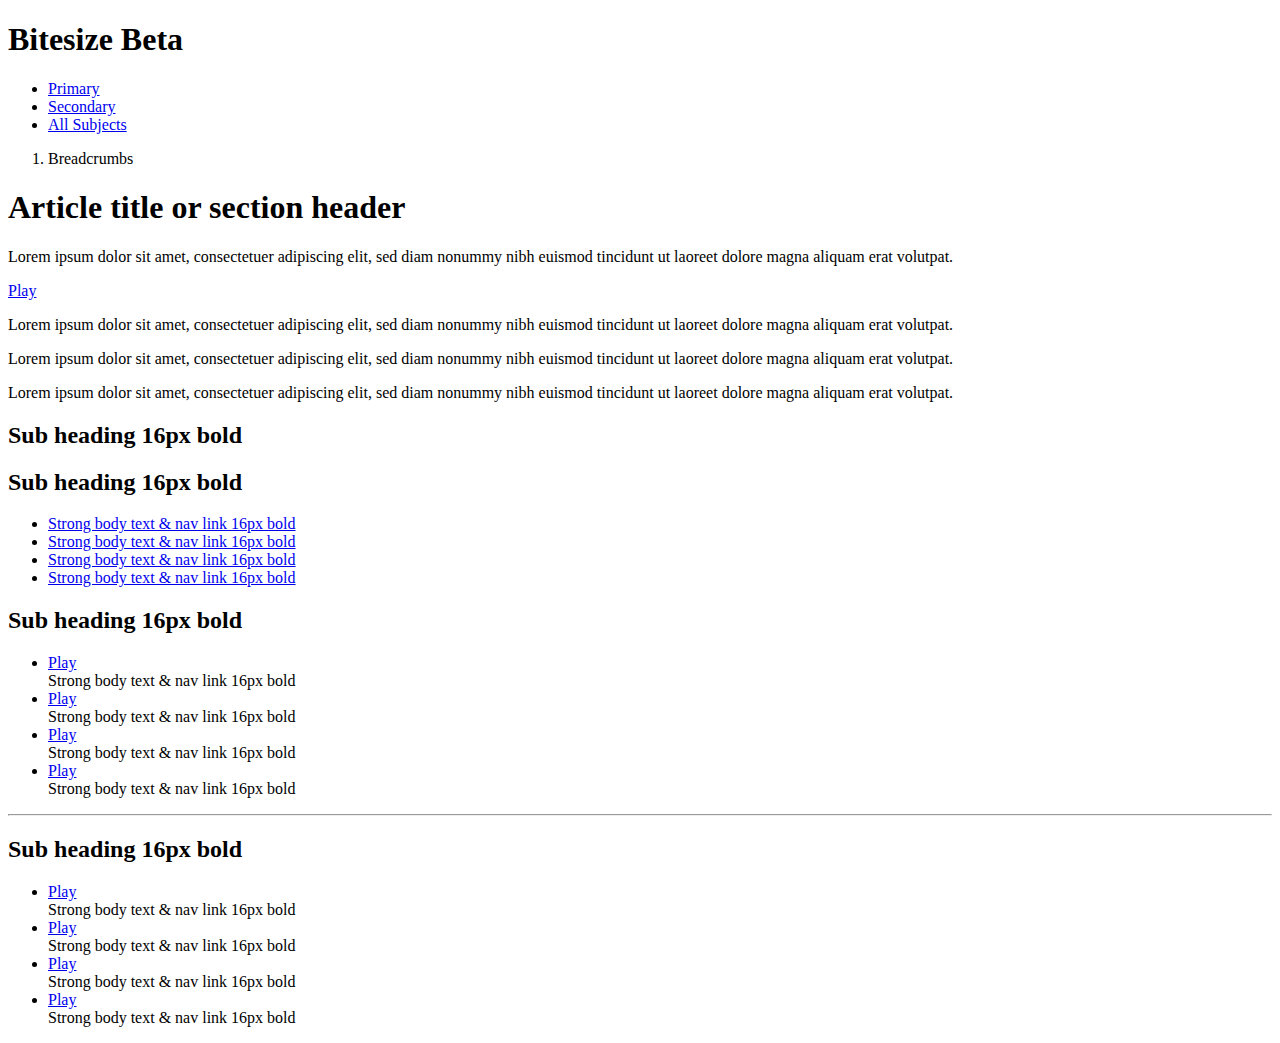
==== index.html @ bfee5d0d "My index page" ====
<!doctype html>
<html>
    <head>
        <meta charset="utf-8">
        <title>K&L responsive POC</title>
        <meta name="description" content="">
        <meta name="author" content="">
        <meta name="viewport" content="width=device-width, initial-scale=1, maximum-scale=1">
        <link rel="stylesheet" type="text/css" href="/stylesheets/reset.css">
        <link rel="stylesheet" type="text/css" href="/stylesheets/main.css">        
    </head>
    <body id="klresponsivepoc">
        <h1 id="banner"><span class="label hidden">Bitesize Beta</span></h1>
        <div id="primary-nav">
            <nav>
                <ul>
                    <li><a href="#"><span class="label">Primary</span></a></li>
                    <li class="selected"><a href="#"><span class="label">Secondary</span></a></li>
                    <li><a href="#"><span class="label">All Subjects</span></a></li>
                </ul>
            </nav>
        </div>
        <div class="main">
            <div id="breadcrumb-nav">
                <nav>
                    <ol>
                        <li>Breadcrumbs</li>
                    </ol>
                </nav>
            </div>
            <div>
                <h1>Article title or section header</h1>
                <p>Lorem ipsum dolor sit amet, consectetuer adipiscing elit, sed diam nonummy nibh euismod tincidunt ut laoreet dolore magna aliquam erat volutpat.</p>
                <!-- EMP element -->
                <div class="asset emp"><a class="play" href="#"><span class="hidden">Play</span></a></div>
                <p>Lorem ipsum dolor sit amet, consectetuer adipiscing elit, sed diam nonummy nibh euismod tincidunt ut laoreet dolore magna aliquam erat volutpat.</p>
                <p>Lorem ipsum dolor sit amet, consectetuer adipiscing elit, sed diam nonummy nibh euismod tincidunt ut laoreet dolore magna aliquam erat volutpat.</p>
                <div class="asset infographic"></div>
                <p>Lorem ipsum dolor sit amet, consectetuer adipiscing elit, sed diam nonummy nibh euismod tincidunt ut laoreet dolore magna aliquam erat volutpat.</p>
                <h2>Sub heading 16px bold</h2>
                <h2 class="grey">Sub heading 16px bold</h2>
                <div id="secondary-nav">
                    <nav>
                        <ul>
                            <li><a href="#">Strong body text & nav link 16px bold</a></li>
                            <li><a href="#">Strong body text & nav link 16px bold</a></li>
                            <li><a href="#">Strong body text & nav link 16px bold</a></li>
                            <li><a href="#">Strong body text & nav link 16px bold</a></li>
                        </ul>
                    </nav>                
                </div>
                <h2>Sub heading 16px bold</h2>
                <ul class="collection">
                    <li>
                        <div class="asset emp"><a class="play" href="#"><span class="hidden">Play</span></a></div>
                        Strong body text & nav link 16px bold
                    </li>
                    <li>
                        <div class="asset emp"><a class="play" href="#"><span class="hidden">Play</span></a></div>
                        Strong body text & nav link 16px bold
                    </li>
                    <li>
                        <div class="asset emp"><a class="play" href="#"><span class="hidden">Play</span></a></div>
                        Strong body text & nav link 16px bold
                    </li>
                    <li>
                        <div class="asset emp"><a class="play" href="#"><span class="hidden">Play</span></a></div>
                        Strong body text & nav link 16px bold
                    </li>
                </ul>
                
                <hr />
                
                <h2>Sub heading 16px bold</h2>
                <ul class="collection inline">
                 <li>
                    <div class="asset emp"><a class="play" href="#"><span class="hidden">Play</span></a></div>
                        Strong body text & nav link 16px bold
                    </li>
                    <li>
                        <div class="asset emp"><a class="play" href="#"><span class="hidden">Play</span></a></div>
                        Strong body text & nav link 16px bold
                    </li>
                    <li>
                        <div class="asset emp"><a class="play" href="#"><span class="hidden">Play</span></a></div>
                        Strong body text & nav link 16px bold
                    </li>
                    <li>
                        <div class="asset emp"><a class="play" href="#"><span class="hidden">Play</span></a></div>
                        Strong body text & nav link 16px bold
                    </li>
                </ul>
            </div>
        </div>        
    </body>
</html>
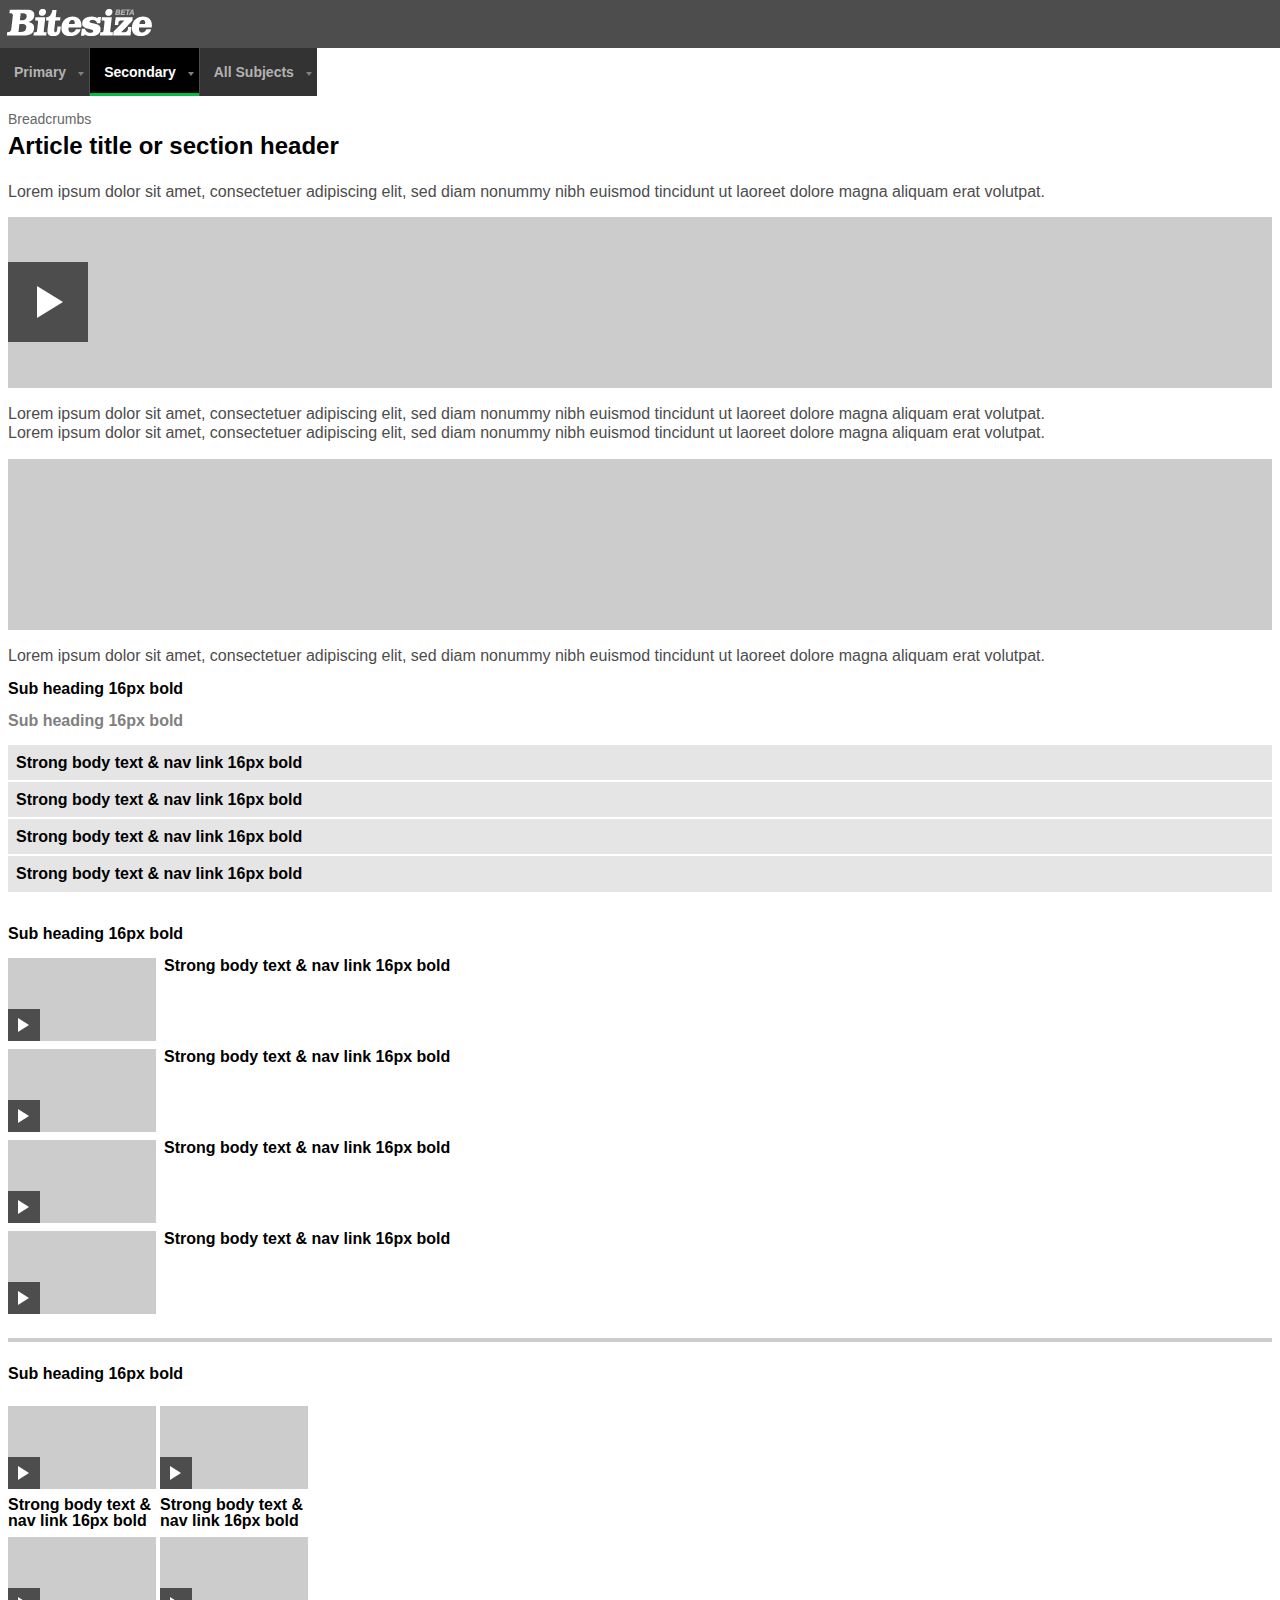
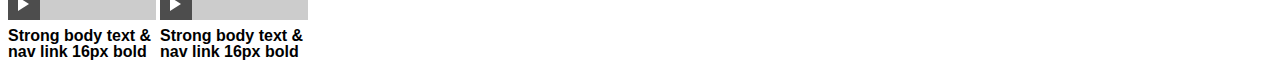
==== commit ef06a206: "Changed static files reference" ====
--- a/index.html
+++ b/index.html
@@ -6,8 +6,8 @@
         <meta name="description" content="">
         <meta name="author" content="">
         <meta name="viewport" content="width=device-width, initial-scale=1, maximum-scale=1">
-        <link rel="stylesheet" type="text/css" href="/stylesheets/reset.css">
-        <link rel="stylesheet" type="text/css" href="/stylesheets/main.css">        
+        <link rel="stylesheet" type="text/css" href="style/reset.css">
+        <link rel="stylesheet" type="text/css" href="style/main.css">        
     </head>
     <body id="klresponsivepoc">
         <h1 id="banner"><span class="label hidden">Bitesize Beta</span></h1>
--- a/style/main.css
+++ b/style/main.css
@@ -0,0 +1,199 @@
+body {
+	font-family: arial,verdana,helvetica,sans-serif;
+	line-height: 1;
+	background-color: #ffffff;
+}
+.hidden {
+	display: block;
+	position: absolute;
+	left: -1000px;
+}
+hr {
+	clear: left;
+	height: 4px;
+	margin: 24px 0;
+	background-color: #CCCCCC;
+	border-width: 0;
+}
+#klresponsivepoc h1#banner {
+	height: 48px;
+	background: #4D4D4D url('../images/banner.gif') no-repeat left top;
+}
+#klresponsivepoc div#primary-nav{
+	font-size: 0.875em;
+}
+#klresponsivepoc div#primary-nav li{
+	display: inline;
+}
+#klresponsivepoc div#primary-nav li a{
+	position: relative;
+	display: block;
+	float: left;
+	font-weight: bold;
+	color: #B2B2B2;
+	padding: 17px 23px 17px 14px;
+	background-color: #333333;
+	border-right: 1px solid #4D4D4D;	
+}
+#klresponsivepoc div#primary-nav li a span:after {
+   display: block;
+   position: absolute;
+   top: 24px;
+   right: 5px;
+   font-weight: normal;
+   content: ' ';
+   width: 0;
+   height: 0;
+   /* arrow dimensions: height=margin-right + margin-left, width=margin-top */		
+   border-width: 4px 3px 0 3px; 
+   border-style: solid;
+   border-color: transparent;
+   border-top-color: #808080;	
+}
+#klresponsivepoc div#primary-nav li:last-child a{
+	border-right: 0;
+}
+#klresponsivepoc div#primary-nav li a:hover{
+	color: #ffffff;
+}
+#klresponsivepoc div#primary-nav li a:hover:after{
+	position: absolute;
+	bottom: 0;
+	left: 0;
+	height: 3px;
+	width: 100%;
+	background-color: #00BD46;
+	content: '';	
+}
+#klresponsivepoc div#primary-nav li.selected a{
+	color: #ffffff;
+	background-color: #000000;
+}
+#klresponsivepoc div#primary-nav li.selected a:after {
+	position: absolute;
+	bottom: 0;
+	left: 0;
+	height: 3px;
+	width: 100%;
+	background-color: #00BD46;
+	content: '';
+}
+#klresponsivepoc div.main {
+	clear: left;
+	padding-top: 16px;
+	padding: 16px 8px 0 8px;
+}
+#klresponsivepoc div.main #breadcrumb-nav{
+	font-size: 0.875em;
+	color: #676767;
+	margin-bottom: 8px;
+}
+#klresponsivepoc div.main h1 {
+	font-size: 1.5em;	
+	margin-bottom: 24px;
+}
+#klresponsivepoc div.main p{
+	font-size: 1em;
+	line-height: 1.2em;
+	color: #4D4D4D;
+}
+#klresponsivepoc div.main h2 {
+	font-size: 1em;
+	margin-top: 16px;
+}
+#klresponsivepoc div.main h2.grey {
+	color: #808080;
+}
+#klresponsivepoc div.main div#secondary-nav {
+	font-size: 1em;
+	font-weight: bold;
+	padding: 16px 0;
+	line-height: 1.2em;
+}
+#klresponsivepoc div.main div#secondary-nav a{
+	color: #000000;
+	display: block;
+	padding: 8px;
+	background-color: #E5E5E5;
+	margin-bottom: 2px;
+}
+
+#klresponsivepoc div.asset {
+	width: 100%;
+	height: 171px;
+	background-color: #ccc;
+	margin: 16px 0 16px 0;
+}
+#klresponsivepoc div.emp {
+	position: relative;
+}
+#klresponsivepoc div.emp a.play {
+	display: block;
+	position: absolute;
+	top: 45px;
+	left: 0;
+	width: 80px;
+	height: 80px;
+	background-color: #4D4D4D;
+}
+#klresponsivepoc div.emp a.play:before {
+   display: block;
+   position: absolute;
+   top: 24px;
+   left: 29px;
+   content: ' ';
+   width: 0;
+   height: 0;
+   /* arrow dimensions: height=margin-top + margin-bottom, width=margin-right */		
+   border-width: 16px 0 16px 26px; 
+   border-style: solid;
+   border-color: transparent;
+   border-left-color: #ffffff;	
+}
+#klresponsivepoc div.infographic {}
+#klresponsivepoc ul.collection div.asset {
+	width: 148px;
+	height: 83px;
+	margin: 0;
+}
+#klresponsivepoc ul.collection {
+	margin-top: 16px;
+	overflow: auto;
+}
+#klresponsivepoc ul.collection li {
+	font-weight: bold;
+	clear: left;
+	padding-top: 8px;
+}
+#klresponsivepoc ul.collection li:first-child {
+	padding-top: 0;
+}
+#klresponsivepoc ul.collection div.emp {
+	float: left;
+	margin-right: 8px;	
+}
+#klresponsivepoc ul.collection div.emp a.play {
+	top: 51px;
+	width: 32px;
+	height: 32px;
+}
+#klresponsivepoc ul.collection div.emp a.play:before {
+   top: 9px;
+   left: 10px;
+   /* arrow dimensions: height=margin-top + margin-bottom, width=margin-right */		
+   border-width: 7px 0 7px 11px;
+}
+#klresponsivepoc ul.collection.inline li {
+	float: left;
+	clear: none;
+	width: 148px;
+	padding-top: 8px;
+	padding-right: 4px;
+}
+#klresponsivepoc ul.collection.inline li:nth-child(2n+3) {
+		clear: left;
+}
+#klresponsivepoc ul.collection.inline div.emp {
+	float: none;
+	margin-bottom: 8px;
+}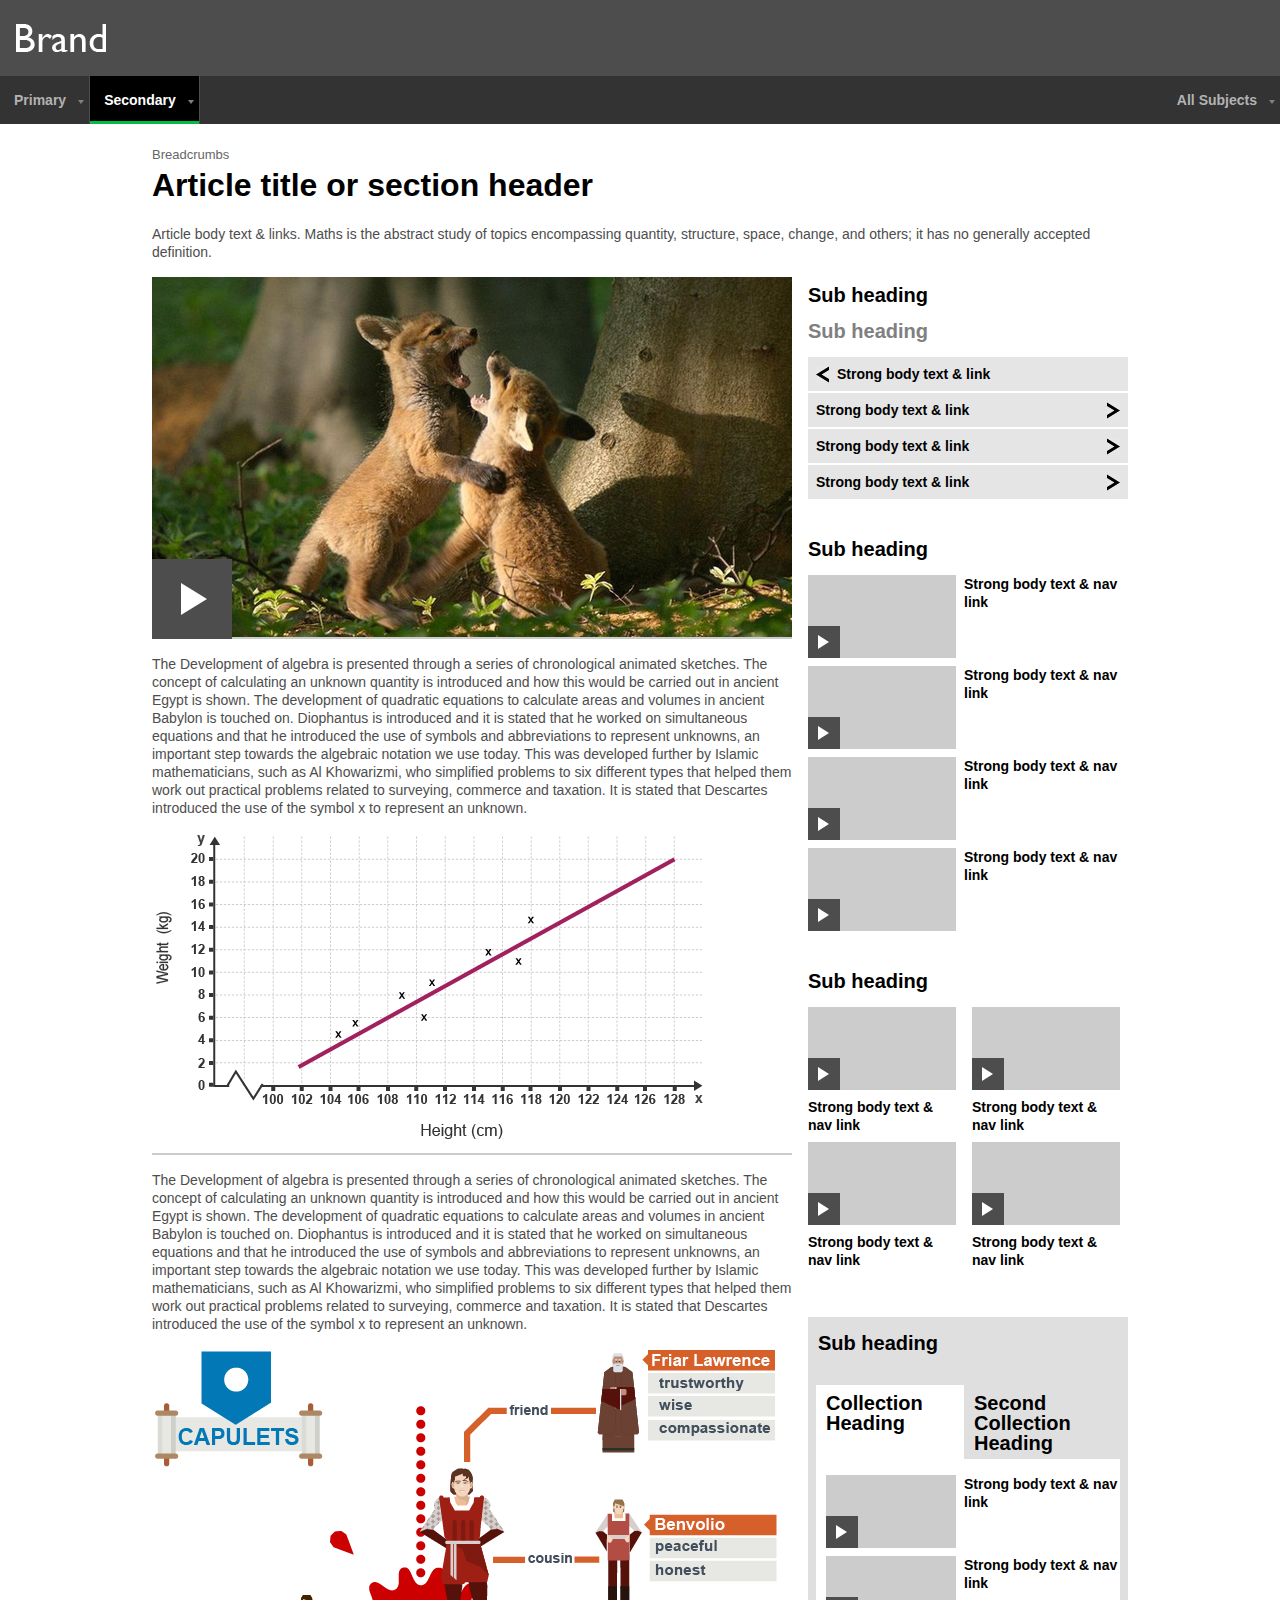
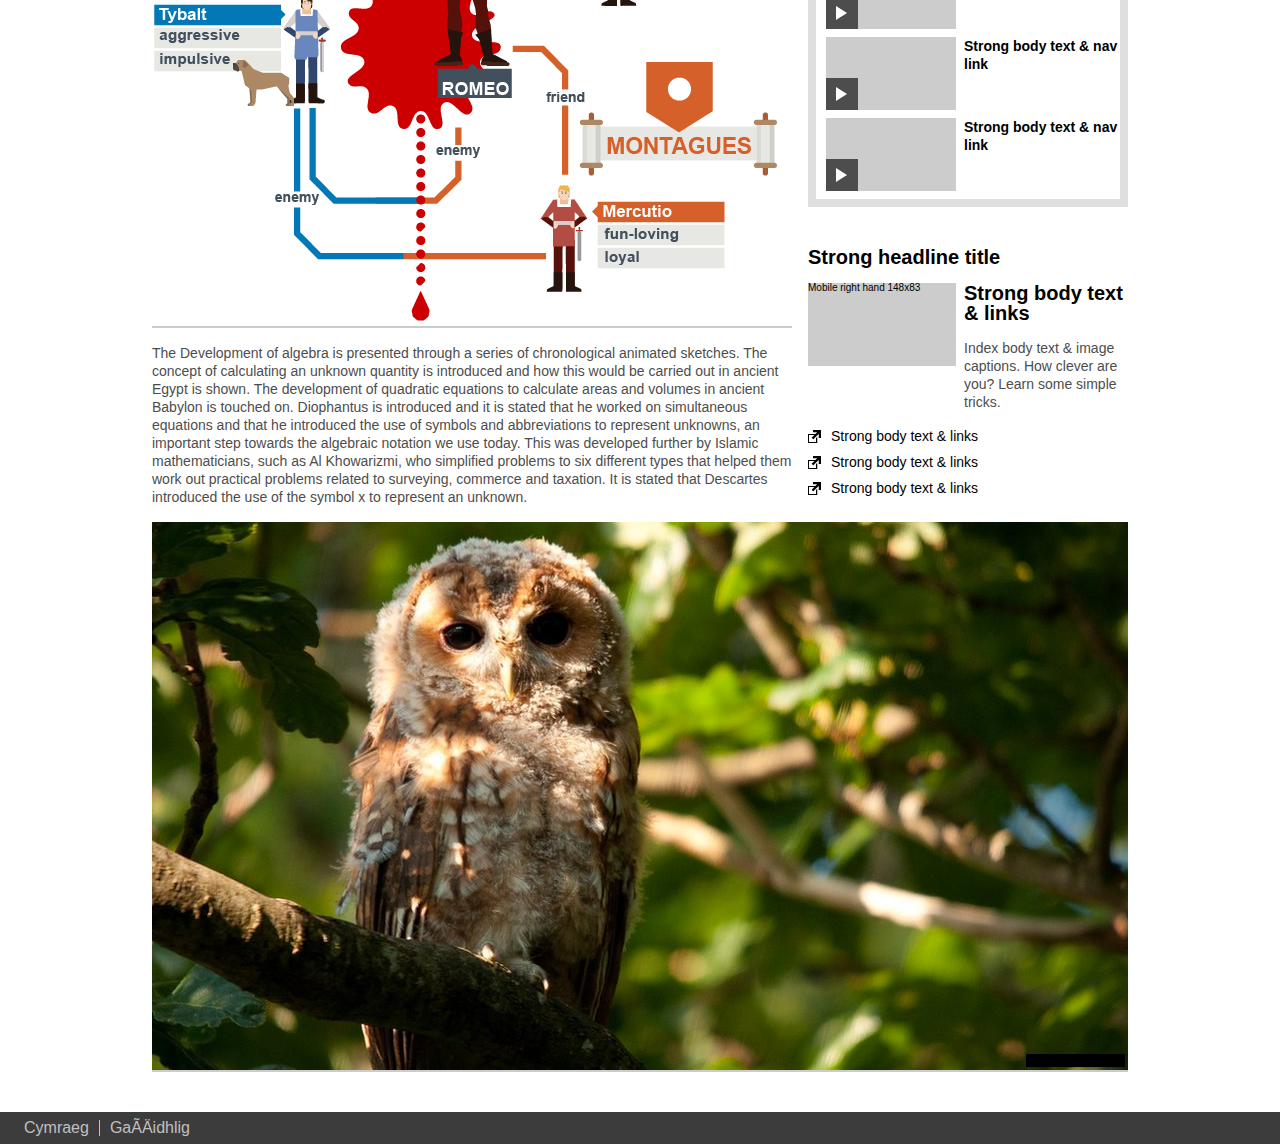
==== commit 6c5da182: "PoC refactoring" ====
--- a/index.html
+++ b/index.html
@@ -1,96 +1,275 @@
 <!doctype html>
 <html>
-    <head>
-        <meta charset="utf-8">
-        <title>K&L responsive POC</title>
-        <meta name="description" content="">
-        <meta name="author" content="">
-        <meta name="viewport" content="width=device-width, initial-scale=1, maximum-scale=1">
-        <link rel="stylesheet" type="text/css" href="style/reset.css">
-        <link rel="stylesheet" type="text/css" href="style/main.css">        
-    </head>
-    <body id="klresponsivepoc">
-        <h1 id="banner"><span class="label hidden">Bitesize Beta</span></h1>
-        <div id="primary-nav">
-            <nav>
-                <ul>
-                    <li><a href="#"><span class="label">Primary</span></a></li>
-                    <li class="selected"><a href="#"><span class="label">Secondary</span></a></li>
-                    <li><a href="#"><span class="label">All Subjects</span></a></li>
-                </ul>
-            </nav>
+<head>
+<meta charset="utf-8">
+<title>K&L responsive POC</title>
+<meta name="description" content="">
+<meta name="author" content="">
+<meta name="viewport"
+	content="width=device-width, initial-scale=1, maximum-scale=1">
+<link rel="stylesheet" type="text/css" href="stylesheets/reset.css">
+<link rel="stylesheet" type="text/css" href="stylesheets/orb.css">
+<link rel="stylesheet" type="text/css" href="stylesheets/main.css">
+<!--[if IE]>
+<link rel="stylesheet" type="text/css" href="stylesheets/ie.css">
+<![endif]-->
+</head>
+<body>
+<div id="klresponsivepoc">
+	<header id="page-header">
+	<h1 id="banner">
+		<span class="label hidden">Bitesize Beta</span>
+	</h1>
+	<div id="primary-nav">
+		<nav>
+			<ul>
+				<li><a href="#"><span class="label">Primary</span></a></li>
+				<li class="selected"><a href="#"><span class="label">Secondary</span></a></li>
+				<li><a href="#"><span class="label">All Subjects</span></a></li>
+			</ul>
+		</nav>
+	</div>
+	</header>
+	<div class="main">
+		<div id="breadcrumb-nav">
+			<nav>
+				<ol>
+					<li>Breadcrumbs</li>
+				</ol>
+			</nav>
+		</div>
+		<article>
+			<h1>Article title or section header</h1>
+			<p>Article body text & links. Maths is the abstract
+				study of topics encompassing quantity, structure, space, change, and
+				others; it has no generally accepted definition.</p>
+			<!-- EMP element -->
+			<div class="article-body">
+			<div class="asset emp">
+			     <img src="images/640x360_image_content_area.jpg" />
+				<a class="play" href="#"><span class="hidden">Play</span></a>
+			</div>
+			<p>The Development of algebra is presented through a series of
+				chronological animated sketches. The concept of calculating an
+				unknown quantity is introduced and how this would be carried out in
+				ancient Egypt is shown. The development of quadratic equations to
+				calculate areas and volumes in ancient Babylon is touched on.
+				Diophantus is introduced and it is stated that he worked on
+				simultaneous equations and that he introduced the use of symbols and
+				abbreviations to represent unknowns, an important step towards the
+				algebraic notation we use today. This was developed further by
+				Islamic mathematicians, such as Al Khowarizmi, who simplified
+				problems to six different types that helped them work out practical
+				problems related to surveying, commerce and taxation. It is stated
+				that Descartes introduced the use of the symbol x to represent an
+				unknown.</p>
+			<div class="asset image"><img src="images/640x320_graph.png" /></div>
+			<p>The Development of algebra is presented through a series of
+				chronological animated sketches. The concept of calculating an
+				unknown quantity is introduced and how this would be carried out in
+				ancient Egypt is shown. The development of quadratic equations to
+				calculate areas and volumes in ancient Babylon is touched on.
+				Diophantus is introduced and it is stated that he worked on
+				simultaneous equations and that he introduced the use of symbols and
+				abbreviations to represent unknowns, an important step towards the
+				algebraic notation we use today. This was developed further by
+				Islamic mathematicians, such as Al Khowarizmi, who simplified
+				problems to six different types that helped them work out practical
+				problems related to surveying, commerce and taxation. It is stated
+				that Descartes introduced the use of the symbol x to represent an
+				unknown.</p>
+			<div class="asset infographic"><img src="images/640x320_shakespeare.png" /></div>
+			<p>The Development of algebra is presented through a series of
+				chronological animated sketches. The concept of calculating an
+				unknown quantity is introduced and how this would be carried out in
+				ancient Egypt is shown. The development of quadratic equations to
+				calculate areas and volumes in ancient Babylon is touched on.
+				Diophantus is introduced and it is stated that he worked on
+				simultaneous equations and that he introduced the use of symbols and
+				abbreviations to represent unknowns, an important step towards the
+				algebraic notation we use today. This was developed further by
+				Islamic mathematicians, such as Al Khowarizmi, who simplified
+				problems to six different types that helped them work out practical
+				problems related to surveying, commerce and taxation. It is stated
+				that Descartes introduced the use of the symbol x to represent an
+				unknown.</p>
+				
+			</div>
+			<div class="asset component full-width"><img src="images/974x548_image_fullwidth.jpg" /></div>
+		</article>
+		<div class="subcolumn">
+			<div id="secondary-nav" class="module">
+				<h2>Sub heading</h2>
+				<h2 class="grey">Sub heading</h2>
+				<nav>
+					<ul>
+						<li class="is-back"><a href="#">Strong body text &amp; link</a></li>
+						<li class="is-forward"><a href="#">Strong body text &amp; link</a></li>
+						<li class="is-forward"><a href="#">Strong body text &amp; link</a></li>
+						<li class="is-forward"><a href="#">Strong body text &amp; link</a></li>
+					</ul>
+				</nav>
+			</div>
+			<div class="module collection-container">
+				<h2>Sub heading</h2>
+				<ul class="collection">
+					<li>
+						<div class="asset emp">
+							<a class="play" href="#"><span class="hidden">Play</span></a>
+						</div> Strong body text & nav link
+					</li>
+					<li>
+						<div class="asset emp">
+							<a class="play" href="#"><span class="hidden">Play</span></a>
+						</div> Strong body text & nav link
+					</li>
+					<li>
+						<div class="asset emp">
+							<a class="play" href="#"><span class="hidden">Play</span></a>
+						</div> Strong body text & nav link
+					</li>
+					<li>
+						<div class="asset emp">
+							<a class="play" href="#"><span class="hidden">Play</span></a>
+						</div> Strong body text & nav link
+					</li>
+				</ul>
+			</div>
+			<div class="module">
+				<h2>Sub heading</h2>
+				<ul class="collection inline">
+					<li>
+						<div class="asset emp">
+							<a class="play" href="#"><span class="hidden">Play</span></a>
+						</div> Strong body text & nav link
+					</li>
+					<li>
+						<div class="asset emp">
+							<a class="play" href="#"><span class="hidden">Play</span></a>
+						</div> Strong body text & nav link
+					</li>
+					<li>
+						<div class="asset emp">
+							<a class="play" href="#"><span class="hidden">Play</span></a>
+						</div> Strong body text & nav link
+					</li>
+					<li>
+						<div class="asset emp">
+							<a class="play" href="#"><span class="hidden">Play</span></a>
+						</div> Strong body text & nav link
+					</li>
+				</ul>
+			</div>
+
+			<div class="module tabbed">
+				<h2>Sub heading</h2>
+				<div class="tabbox">
+				
+					<h3 class="front-most">Collection Heading</h3>
+
+					<h3>Second Collection Heading</h3>
+					
+					<ul class="collection front-most">
+						<li>
+							<div class="asset emp">
+								<a class="play" href="#"><span class="hidden">Play</span></a>
+							</div> Strong body text & nav link
+						</li>
+						<li>
+							<div class="asset emp">
+								<a class="play" href="#"><span class="hidden">Play</span></a>
+							</div> Strong body text & nav link
+						</li>
+						<li>
+							<div class="asset emp">
+								<a class="play" href="#"><span class="hidden">Play</span></a>
+							</div> Strong body text & nav link
+						</li>
+						<li>
+							<div class="asset emp">
+								<a class="play" href="#"><span class="hidden">Play</span></a>
+							</div> Strong body text & nav link
+						</li>
+					</ul>
+				</div>
+			</div>
+			<div class="module link-box">
+			<h2>Strong headline title</h2>
+			<div class="image-box">
+			<div class="asset">Mobile right hand 148x83</div>
+			<h3>Strong body text &amp; links</h3>
+			<p>Index body text & image captions. How clever are you? Learn some simple tricks.</p>
+			</div>
+			<ul>
+			    <li><a href="#">Strong body text & links</a></li>
+			    <li><a href="#">Strong body text & links</a></li>
+			    <li><a href="#">Strong body text & links</a></li>
+			</ul>
+            </div>
+		</div>
+	</div>
+	
+	<div class="language-selector">
+		<ol>
+			<li class="first"><a href="#">Cymraeg</a></li>
+			<li><a href="#">GaÃÄidhlig</a></li>
+		</ol>
+	</div>
+	
+	<!-- GRID -->
+	<!-- 
+	<div id="grid">
+        <div class="wrapper">
+	        <span class="grid-column column-1">1</span>
+	        <span class="grid-column column-2">2</span>
+	        <span class="grid-column column-3">3</span>
+	        <span class="grid-column column-4">4</span>
+	        <span class="grid-column column-5">5</span>
+	        <span class="grid-column column-6">6</span>
+	        <span class="grid-column column-7">7</span>
+	        <span class="grid-column column-8">8</span>
+	        <span class="grid-column column-9">9</span>
+	        <span class="grid-column column-10">10</span>
+	        <span class="grid-column column-11">11</span>
+	        <span class="grid-column column-12">12</span>
         </div>
-        <div class="main">
-            <div id="breadcrumb-nav">
-                <nav>
-                    <ol>
-                        <li>Breadcrumbs</li>
-                    </ol>
-                </nav>
-            </div>
-            <div>
-                <h1>Article title or section header</h1>
-                <p>Lorem ipsum dolor sit amet, consectetuer adipiscing elit, sed diam nonummy nibh euismod tincidunt ut laoreet dolore magna aliquam erat volutpat.</p>
-                <!-- EMP element -->
-                <div class="asset emp"><a class="play" href="#"><span class="hidden">Play</span></a></div>
-                <p>Lorem ipsum dolor sit amet, consectetuer adipiscing elit, sed diam nonummy nibh euismod tincidunt ut laoreet dolore magna aliquam erat volutpat.</p>
-                <p>Lorem ipsum dolor sit amet, consectetuer adipiscing elit, sed diam nonummy nibh euismod tincidunt ut laoreet dolore magna aliquam erat volutpat.</p>
-                <div class="asset infographic"></div>
-                <p>Lorem ipsum dolor sit amet, consectetuer adipiscing elit, sed diam nonummy nibh euismod tincidunt ut laoreet dolore magna aliquam erat volutpat.</p>
-                <h2>Sub heading 16px bold</h2>
-                <h2 class="grey">Sub heading 16px bold</h2>
-                <div id="secondary-nav">
-                    <nav>
-                        <ul>
-                            <li><a href="#">Strong body text & nav link 16px bold</a></li>
-                            <li><a href="#">Strong body text & nav link 16px bold</a></li>
-                            <li><a href="#">Strong body text & nav link 16px bold</a></li>
-                            <li><a href="#">Strong body text & nav link 16px bold</a></li>
-                        </ul>
-                    </nav>                
-                </div>
-                <h2>Sub heading 16px bold</h2>
-                <ul class="collection">
-                    <li>
-                        <div class="asset emp"><a class="play" href="#"><span class="hidden">Play</span></a></div>
-                        Strong body text & nav link 16px bold
-                    </li>
-                    <li>
-                        <div class="asset emp"><a class="play" href="#"><span class="hidden">Play</span></a></div>
-                        Strong body text & nav link 16px bold
-                    </li>
-                    <li>
-                        <div class="asset emp"><a class="play" href="#"><span class="hidden">Play</span></a></div>
-                        Strong body text & nav link 16px bold
-                    </li>
-                    <li>
-                        <div class="asset emp"><a class="play" href="#"><span class="hidden">Play</span></a></div>
-                        Strong body text & nav link 16px bold
-                    </li>
-                </ul>
-                
-                <hr />
-                
-                <h2>Sub heading 16px bold</h2>
-                <ul class="collection inline">
-                 <li>
-                    <div class="asset emp"><a class="play" href="#"><span class="hidden">Play</span></a></div>
-                        Strong body text & nav link 16px bold
-                    </li>
-                    <li>
-                        <div class="asset emp"><a class="play" href="#"><span class="hidden">Play</span></a></div>
-                        Strong body text & nav link 16px bold
-                    </li>
-                    <li>
-                        <div class="asset emp"><a class="play" href="#"><span class="hidden">Play</span></a></div>
-                        Strong body text & nav link 16px bold
-                    </li>
-                    <li>
-                        <div class="asset emp"><a class="play" href="#"><span class="hidden">Play</span></a></div>
-                        Strong body text & nav link 16px bold
-                    </li>
-                </ul>
-            </div>
-        </div>        
-    </body>
+    </div>
+     -->
+    <script type="text/javascript">
+    function adjustColumns() {
+	    var columnCount = 12;
+	    var bodyWidth = parseInt(window.getComputedStyle(document.body).width, 10);
+	    var containerWidth = parseInt(window.getComputedStyle(document.querySelector("#grid .wrapper")).width, 10);
+	    var paddingWidth = parseInt(window.getComputedStyle(document.querySelector(".column-1")).marginRight, 10) * (columnCount-1);
+	    var columnWidth = (containerWidth - paddingWidth) / columnCount;
+	    var c = document.querySelectorAll(".wrapper .grid-column");
+	    for (var i=0;i<c.length;i++) {
+	    	if (bodyWidth > 911) {
+	    		c[i].style.width = "";
+	    	} else {
+	    	    c[i].style.width = columnWidth + "px";
+	    	}
+	    }
+    }
+    function toggleGrid(e) {
+        e.preventDefault();
+        var g = document.getElementById("grid");
+        if (g.style.display != "none") {
+        	g.style.display = "none";
+        } else {
+        	g.style.display = "";
+        }
+        return false;
+    }
+    window.addEventListener("resize", adjustColumns);
+    adjustColumns();
+    var t = document.createElement("a");
+    t.href="#";
+    t.innerHTML = "Toggle Grid";
+    t.id="grid-toggle";
+    document.body.appendChild(t);
+    t.addEventListener("click", toggleGrid);
+    </script>
+</div>
+</body>
 </html>--- a/stylesheets/orb.css
+++ b/stylesheets/orb.css
@@ -0,0 +1 @@
+html{overflow-y:scroll}img{-ms-interpolation-mode:bicubic}html,body,.b-r a,.b-r abbr,.b-r acronym,.b-r address,.b-r applet,.b-r article,.b-r aside,.b-r audio,.b-r b,.b-r big,.b-r blockquote,.b-r canvas,.b-r caption,.b-r center,.b-r cite,.b-r code,.b-r dd,.b-r del,.b-r details,.b-r dfn,.b-r div,.b-r dl,.b-r dt,.b-r em,.b-r embed,.b-r fieldset,.b-r figcaption,.b-r figure,.b-r footer,.b-r form,.b-r h1,.b-r h2,.b-r h3,.b-r h4,.b-r h5,.b-r h6,.b-r header,.b-r i,.b-r iframe,.b-r img,.b-r ins,.b-r kbd,.b-r label,.b-r legend,.b-r li,.b-r mark,.b-r menu,.b-r nav,.b-r object,.b-r ol,.b-r output,.b-r p,.b-r pre,.b-r q,.b-r ruby,.b-r s,.b-r samp,.b-r section,.b-r small,.b-r span,.b-r strike,.b-r strong,.b-r sub,.b-r summary,.b-r sup,.b-r table,.b-r tbody,.b-r td,.b-r tfoot,.b-r th,.b-r thead,.b-r time,.b-r tr,.b-r tt,.b-r u,.b-r ul,.b-r var,.b-r video{margin:0;padding:0;border:0;font-size:100%;font:inherit;vertical-align:baseline}.b-r button,.b-r input,.b-r optgroup,.b-r select,.b-r textarea{font-family:inherit;font-size:100%;margin:0}.b-r article,.b-r aside,.b-r details,.b-r figcaption,.b-r figure,.b-r footer,.b-r header,.b-r menu,.b-r nav,.b-r section{display:block}.b-r blockquote,.b-r q{quotes:none}.b-r blockquote:before,.b-r blockquote:after,.b-r q:before,.b-r q:after{content:'';content:none}.b-r table{border-collapse:collapse;border-spacing:0}.b-f button{width:auto;overflow:visible}.b-f input::-moz-focus-inner,.b-f button::-moz-focus-inner{border:0;padding:0}.b-f button,.b-f input[type="button"],.b-f input[type="reset"],.b-f input[type="submit"]{-moz-appearance:button;-webkit-appearance:button;cursor:pointer}.b-f button[disabled],.b-f input[disabled]{cursor:default}.b-f input[type="checkbox"],.b-f input[type="radio"]{box-sizing:border-box;padding:0}.b-f textarea{overflow:auto;vertical-align:top}body{font-size:62.5%;font-family:Arial,Helvetica,freesans,sans-serif;line-height:1}.b-g-p{padding:0 8px}.b-g-m{margin:0 8px}@media screen and (min-width:400px){.b-g-p{padding:0 16px}.b-g-m{margin:0 16px}}@media screen and (min-width:1008px){.b-g-p{max-width:976px;margin:0 auto;padding:0 16px}.b-g-m{max-width:976px;margin:0 auto}}body{position:relative}.design-grid-wrapper{position:absolute;top:0;z-index:-1;width:100%;height:100%;background:blue;opacity:.05;filter:alpha(opacity=5);-moz-box-sizing:border-box;-webkit-box-sizing:border-box;box-sizing:border-box;padding:0 4px}.design-grid{width:100%;height:100%;-moz-box-sizing:border-box;-webkit-box-sizing:border-box;box-sizing:border-box}.design-outer{float:left;width:8.333333%;height:100%;background:white}.design-inner{height:100%;background:red;margin:0 4px}@media screen and (min-width:400px){.design-grid-wrapper{padding:0 12px}.design-inner{margin:0 4px}}@media screen and (min-width:600px){.design-grid-wrapper{padding:0 8px}.design-inner{margin:0 8px}}@media screen and (min-width:1008px){.design-grid-wrapper{width:1008px;left:50%;margin-left:-504px}}#orb-header{position:relative}.orb-nav-pri{border-bottom:1px solid #ccc;font-size:1.3em;color:#333;font-weight:bold;background-color:white;*zoom:1;z-index:90}.orb-nav-pri:after{content:"\0020";display:block;height:0;clear:both;overflow:hidden;visibility:hidden}.orb-nav-pri a{display:block;color:#333;text-decoration:none;padding:.615em 8px .308em 8px;line-height:1.539em;min-height:1.539em}.orb-nav-pri img{display:block}.orb-nav-pri ul{list-style:none}.orb-nav-pri li{float:left}.orb-nav-pri .orb-icon{background-image:url(../img/orb-sprite.png);background-repeat:no-repeat}.orb-nav-pri .orb-icon-arrow{background-position:0 0}.orb-nav-pri .orb-nav-id{border-left:1px solid #ccc}.orb-nav-pri .orb-nav-id a{position:relative;padding-left:27px}.orb-nav-pri .orb-nav-id img{position:absolute;left:8px;top:.615em}.orb-nav-pri .orb-nav-id span{position:absolute;top:-999em}.orb-nav-pri .orb-nav-blocks img{width:67px;height:19px}.orb-nav-pri .orb-nav-blocks a{padding-left:0}.orb-nav-pri .orb-nav-search{border-left:1px solid #ccc}.orb-nav-section{float:left}.orb-nav-links ul{border-right:1px solid #ccc;overflow:hidden}.orb-nav-links li{display:none;border-left:1px solid #ccc}.orb-nav-links h2{position:absolute;top:-999em}.orb-nav-links .orb-nav-focus-on a{border-bottom:.308em solid #757575;padding-bottom:0}.orb-nav-search{float:right}.orb-nav-search a{border-right:1px solid #ccc}.orb-nav-search form{display:none;padding:.615em 0 .539em 8px}.orb-nav-search label{position:absolute;top:-999em}.orb-nav-search div{width:200px;background-color:#e4e4e4;height:1.846em;min-height:24px}.orb-nav-search input,.orb-nav-search button{border:0;background:0;height:1.846em;min-height:24px}.orb-nav-search button{padding:0 10px 0 9px}.orb-nav-search input{width:162px;float:left;padding:0 0 0 6px}.orb-nav-search input::-webkit-input-placeholder{color:#333;font-weight:bold}.orb-nav-search input:-moz-placeholder{color:#333;font-weight:bold}.orb-nav-focus a:focus,.orb-nav-focus a:hover,.orb-nav-focus a:active{border-bottom:.308em solid #757575;padding-bottom:0}#orb-nav-more{display:block}#orb-nav-more a{position:relative;padding-right:18px}#orb-nav-more span{position:absolute;right:8px;top:17px;display:block;width:6px;height:3px}.orb-skip-links{position:relative;float:left}.orb-skip-links a,.orb-skip-links h2{position:absolute;top:-999em;margin-top:1.3em;white-space:nowrap;background-color:white;min-width:10em;border:1px solid #ccc;line-height:2em;z-index:1;display:block;color:#333}.orb-skip-links a:focus,.orb-skip-links a:active{top:1.539em;left:-76px}.orb-nav-lock{overflow:hidden;height:2.462em}.orb-nav-dyn li{display:block}.orb-nav-dyn .orb-nav-hide{display:none}.orb-nav-dyn .orb-nav-search{border-left:none}@media screen and (min-width:600px){.orb-nav-pri a{line-height:2.077em;padding:.615em 16px .308em 16px;min-height:2.077em}.orb-nav-pri .orb-nav-blocks img{width:84px;height:24px}.orb-nav-pri .orb-nav-search img{padding-top:1px}.orb-nav-pri .orb-nav-search a{display:none}.orb-nav-pri .orb-nav-search form{display:block}.orb-nav-pri .orb-nav-id a{padding-left:42px}.orb-nav-pri .orb-nav-id span{position:static}.orb-nav-pri .orb-nav-id img{left:16px;top:.815em}.orb-nav-pri .orb-icon-id{padding-left:42px;background-position:16px -92px}.orb-nav-pri #orb-nav-more a{padding-right:30px}.orb-nav-pri #orb-nav-more span{right:16px;top:21px}.orb-nav-pri .orb-skip-links a{margin-top:1.5em}.orb-nav-pri .orb-skip-links a:focus,.orb-nav-pri .orb-skip-links a:active{top:2.077em;left:-100px}.orb-nav-lock{height:3em}}.orb-nav-sec{padding-top:.65em;font-size:1.3em;line-height:3.2;color:#333}.orb-nav-sec .orb-footer-inner{border-top:1px solid #ccc;padding-top:1.6em}.orb-nav-sec .orb-footer-inner h2 span{position:absolute;left:0;top:-999em}#orb-aside .orb-footer-inner{padding-top:1.23em}.orb-nav-sec a{color:#333;text-decoration:none}.orb-nav-sec a:focus,.orb-nav-sec a:hover{text-decoration:underline}.orb-nav-sec ul{list-style-type:none;overflow:hidden;margin-left:-8px}.orb-nav-sec li{float:left;min-width:50%}.orb-nav-sec li a{display:block;border-right:1px solid #ccc;margin-left:8px;padding-right:8px}.orb-nav-sec .orb-hilight{font-weight:bold}#orb-aside{font-weight:bold}#orb-footer,#orb-aside{background-color:#fff}#orb-footer{padding-top:2.83em;line-height:2.3}#orb-footer a{border:0}#orb-footer small{display:block;padding:1em 0;-moz-text-size-adjust:100%;-webkit-text-size-adjust:100%;-ms-text-size-adjust:100%}@media screen and (max-width:599px){.orb-nav-sec li:nth-of-type(2n) a{border:0}}@media screen and (min-width:400px){.orb-nav-sec{padding-top:1.23em}}@media screen and (min-width:600px) and (max-width:1007px){.orb-nav-sec ul{margin-left:-16px}.orb-nav-sec li{min-width:25%}.orb-nav-sec li a{padding-right:16px;margin-left:16px}.orb-nav-sec li:nth-of-type(4n) a{border:0}}@media screen and (min-width:1008px){.orb-nav-sec ul{margin-left:-16px}.orb-nav-sec li{min-width:16.668%}.orb-nav-sec li a{padding-right:16px;margin-left:16px}.orb-nav-sec li:nth-of-type(6n) a{border:0}}.orb-banner-wrapper{padding:16px 0;font-size:1.3em;line-height:1;-moz-text-size-adjust:100%;-webkit-text-size-adjust:100%;-ms-text-size-adjust:100%}.orb-banner{*zoom:1;max-width:740px;margin:0 auto}.orb-banner:after{content:"\0020";display:block;height:0;clear:both;overflow:hidden;visibility:hidden}.orb-banner ul{list-style-type:none;padding:0;margin-top:15px;font-weight:bold}.orb-banner button{background:0;border:0}.orb-banner h2{margin-bottom:15px;font-size:1.39em;font-weight:bold;line-height:1.11em}.orb-banner p{line-height:1.231em}.orb-banner-options button,.orb-banner-options a{background-color:transparent;background-repeat:no-repeat;text-decoration:none;display:block;line-height:1.231em}.orb-banner-options li{padding-top:8px}.orb-banner-options li:first-child{padding-top:0}.orb-banner-options button{padding:0;cursor:pointer}.orb-banner-options :focus,.orb-banner-options :hover,.orb-banner-options :active{text-decoration:underline}@media screen and (min-width:600px){.orb-banner .orb-banner-title,.orb-banner .orb-banner-content,.orb-banner .orb-banner-options{float:left;width:30%;margin:0}.orb-banner .orb-banner-title{width:20%;margin-right:3.5%}.orb-banner .orb-banner-content{width:53%}.orb-banner .orb-banner-options{float:right;width:20%;margin-top:0}}.bbccookies-banner{background-color:#323232}.bbccookies-banner .orb-banner-title{color:white}.bbccookies-banner .orb-banner-content{color:#bebebe}.bbccookies-banner .orb-banner-options a,.bbccookies-banner .orb-banner-options button{color:#f6a21d}.bbccookies-banner .orb-banner-options :focus,.bbccookies-banner .orb-banner-options :hover{color:white}.bbccookies-banner .orb-banner-options button,.bbccookies-banner .orb-banner-options a{text-align:left;background-image:url(../img/bbccookies/cookie_prompt_sprite.png);padding:0 0 0 24px}.bbccookies-banner #bbccookies-continue button{height:1em;background-position:0 -251px;font-size:1.39em;line-height:1em}.bbccookies-banner #bbccookies-continue :hover{background-position:0 -314px}.bbccookies-banner #bbccookies-more a{background-position:1px -126px}.bbccookies-banner #bbccookies-more :hover{background-position:1px -190px}.bbccookies-banner #bbccookies-settings a{background-position:1px 1px}.bbccookies-banner #bbccookies-settings :hover{background-position:1px -62px}.pulse-banner{background-color:#eee}.pulse-banner .orb-banner-title{color:#333}.pulse-banner .orb-banner-content{color:#666}.pulse-banner .orb-banner-options a,.pulse-banner .orb-banner-options button{color:#0380a5}.pulse-banner .orb-banner-options :focus,.pulse-banner .orb-banner-options :hover{color:#02556e}.pulse-banner p{margin-top:.35em}.pulse-banner .orb-banner-options a,.pulse-banner .orb-banner-options button{font-size:1.39em;font-weight:bold}.pulse-banner .pulse-question{margin-top:.5em;font-weight:bold}.orb-nav-pri-container{*zoom:1}.orb-nav-pri-container:after{content:"\0020";display:block;height:0;clear:both;overflow:hidden;visibility:hidden}#orb-panels{overflow:hidden;height:0;position:relative}.orb-panel{border-top:1px solid #ccc;height:auto;display:none;position:absolute;top:0;left:0;width:100%}#orb-panel-more{padding-top:8px}#orb-panel-more .orb-panel-content{font-size:1em;padding-top:0;position:relative}#orb-panel-more ul{margin-left:-16px}#orb-panel-more li a{border-right:0;display:block;padding:4px 8px;margin:0 0 8px 8px;line-height:1.615em;height:auto;min-height:1.615em}#orb-panel-more li a:hover,#orb-panel-more li a:active,#orb-panel-more li a:focus{background:#333;color:#fff;text-decoration:none}#orb-panel-more-title{position:absolute;font-family:"Gill Sans","Gill Sans MT","Helvetica Neue",Helvetica,Arial,sans-serif;font-size:26px;line-height:1.2;font-weight:normal;text-transform:uppercase}@media screen and (max-width:599px){#orb-panel-more li.orb-first-visible{margin-left:50%}}@media screen and (min-width:400px){#orb-panel-more li.orb-first-visible{margin-left:50%}}@media screen and (min-width:600px){#orb-panel-more ul{margin-left:25%}#orb-panel-more li{width:33.33%}#orb-panel-more li.orb-first-visible{margin-left:auto}}@media screen and (min-width:1008px){#orb-panel-more ul{margin-left:15%}#orb-panel-more li{width:20%}}--- a/stylesheets/main.css
+++ b/stylesheets/main.css
@@ -0,0 +1,713 @@
+body {
+	background-color: #ffffff;
+}
+a {
+	color: #000;
+}
+.hidden {
+	display: block;
+	position: absolute;
+	left: -1000px;
+}
+hr {
+	clear: left;
+	height: 4px;
+	margin: 24px 0;
+	background-color: #CCCCCC;
+	border-width: 0;
+}
+#page-header {
+	background: #4d4d4d;
+}
+#primary-nav {
+	background: #333333;
+	overflow: hidden;
+}
+#primary-nav nav{
+    margin: 0px auto;
+}
+h1#banner {
+    margin: 0px auto;
+	height: 48px;
+	background: #4D4D4D url('../images/banner-neutral.gif') no-repeat 8px 8px;
+}
+h2.grey {
+    color: #808080;
+}
+div#primary-nav li{
+	display: inline;
+}
+div#primary-nav li a{
+	position: relative;
+	display: block;
+	float: left;
+	font-weight: bold;
+	color: #B2B2B2;
+	padding: 17px 23px 17px 14px;
+	background-color: #333333;
+	border-right: 1px solid #4D4D4D;	
+}
+div#primary-nav li a span:after {
+   display: block;
+   position: absolute;
+   top: 24px;
+   right: 5px;
+   font-weight: normal;
+   content: ' ';
+   width: 0;
+   height: 0;
+   /* arrow dimensions: height=margin-right + margin-left, width=margin-top */		
+   border-width: 4px 3px 0 3px; 
+   border-style: solid;
+   border-color: transparent;
+   border-top-color: #808080;	
+}
+div#primary-nav li:last-child a{
+	border-right: 0;
+	float: right;
+}
+div#primary-nav li a:hover{
+	color: #ffffff;
+}
+div#primary-nav li a:hover:after{
+	position: absolute;
+	bottom: 0;
+	left: 0;
+	height: 3px;
+	width: 100%;
+	background-color: #00BD46;
+	content: '';	
+}
+div#primary-nav li.selected a{
+	color: #ffffff;
+	background-color: #000000;
+}
+div#primary-nav li.selected a:after {
+	position: absolute;
+	bottom: 0;
+	left: 0;
+	height: 3px;
+	width: 100%;
+	background-color: #00BD46;
+	content: '';
+}
+div.main {
+	clear: left;
+	margin-top: 16px;
+	padding: 0 8px 0 8px;
+}
+div.main #breadcrumb-nav{
+	color: #676767;
+	margin-bottom: 8px;
+}
+div.main h1 {	
+	margin-bottom: 24px;
+	font-weight:bold;
+}
+.main p{
+	color: #4D4D4D;
+}
+#secondary-nav{
+	border-bottom:0px;
+	padding-bottom:0px;
+	margin-top: 24px;
+}
+#secondary-nav nav {
+	font-weight: bold;
+}
+#secondary-nav li{
+	position: relative;
+	list-style: none;
+	margin: 0;
+	padding: 0px;
+}
+#secondary-nav a{
+	color: #000000;
+	display: block;
+	padding: 8px;
+	background-color: #E5E5E5;
+	margin-bottom: 2px;
+}
+#secondary-nav .is-back a{
+	padding-left:29px;
+}
+.is-back:before {
+	content: " ";
+	width: 13px;
+	height: 17px;
+    position: absolute;
+    left: 8px;
+    top: 25%;
+	background: url('../images/back-arrow-grey.png') no-repeat center center;
+}
+#secondary-nav .is-forward a{
+	padding-right: 29px;
+}
+.is-forward:after {
+    content: " ";
+    width: 13px;
+    height: 17px;
+    display: block;
+    position: absolute;
+    right: 8px;
+    top: 25%;
+    background: url('../images/forward-arrow-grey.png') no-repeat center center;
+}
+.module {
+	padding: 0;
+	margin-bottom: 40px;
+}
+.module h2 {
+	padding-bottom: 16px;
+}
+.module ul li{
+	margin-left: 1em;
+	list-style-type: none;
+	padding: 0 0 8px 8px;
+}
+.tabbed h2{
+	padding: 16px 0 16px 10px;
+}
+div.asset {
+	width: 100%;
+	background-color: #ccc;
+	margin: 16px 0 16px 0;
+}
+div.asset img{
+	max-width: 100%;
+	height: auto;
+}
+ div.emp {
+	position: relative;
+}
+ div.emp a.play {
+	display: block;
+	position: absolute;
+	bottom: 0px;
+	left: 0;
+	width: 80px;
+	height: 80px;
+	background-color: #4D4D4D;
+}
+ div.emp a.play:before {
+   display: block;
+   position: absolute;
+   top: 24px;
+   left: 29px;
+   content: ' ';
+   width: 0;
+   height: 0;
+   /* arrow dimensions: height=margin-top + margin-bottom, width=margin-right */		
+   border-width: 16px 0 16px 26px; 
+   border-style: solid;
+   border-color: transparent;
+   border-left-color: #ffffff;	
+}
+ div.infographic {}
+ div.component.full-width {
+ 	float: left;
+ 	clear: both;
+ }
+ .module .asset {
+	width: 148px;
+	height: 83px;
+	margin: 0;
+	float:left;
+	margin-right: 8px;
+}
+.tabbed .collection .asset {
+	width:130px;
+	height:73px;
+	margin:0 8px 0 10px;
+}
+ ul.collection {
+	overflow: hidden;
+}
+ .tabbox ul.collection {
+	padding-top: 16px;
+}
+ ul.collection li {
+	font-weight: bold;
+	clear: left;
+	padding: 0 0 8px 0;
+	margin: 0px;
+	width: 100%;
+	overflow: hidden;
+}
+ul.collection li:last-child {
+	padding-bottom: 0;
+}
+.tabbox ul.collection li:last-child {
+	padding-bottom: 8px;
+}
+ul.inline{
+	margin-left:-8px;
+}
+ul.collection li:first-child {
+	padding-top: 0;
+}
+ ul.collection div.emp a.play {
+	width: 32px;
+	height: 32px;
+}
+ ul.collection div.emp a.play:before {
+   top: 9px;
+   left: 10px;
+   /* arrow dimensions: height=margin-top + margin-bottom, width=margin-right */		
+   border-width: 7px 0 7px 11px;
+}
+ ul.collection.inline li {
+	float: left;
+	clear: none;
+	width: 148px;
+	padding-left:8px;
+}
+ul.collection.inline div.emp {
+	float: none;
+	margin-bottom: 8px;
+}
+div.subcolumn {
+	overflow: hidden;
+	background: #fff;
+	float: left;
+}
+.tabbed {
+    background: #DFDFDF;
+    border-bottom: 0;
+    padding: 0;
+}
+.tabbed .front-most{
+	background:#fff;
+}
+.tabbed h3{
+	margin: 16px 0 0;
+	padding: 8px 8px 8px 10px;
+	width: 130px;
+}
+.tabbox {
+	position: relative;
+	padding: 74px 8px 8px 8px;
+	margin-top: 16px;
+}
+.tabbox h3 {
+	position: absolute;
+	top: 0px;
+	left: 0px;
+	height: 58px;
+	margin: 0px 8px;
+}
+.tabbox h3:nth-of-type(2n) {
+	left: 148px;
+	right: 0px;
+	width: 122px;
+	padding-right: 0;
+}
+#gcse-subjects {
+	background:#262626;
+	color:#fff;
+	clear:both;
+}
+footer#gcse-subjects a {
+	color:#fff;
+	padding:5px 0;
+	display:block;
+}
+footer#gcse-subjects h2 {
+	color:#fff;
+	padding:8px;
+	margin:0px;
+	font-weight:bold;
+	position:relative;
+}
+.language-selector{
+    background: #3C3C3C;
+    padding: 8px;
+    margin: 0px;
+    overflow: hidden;
+    clear: left;
+}
+.language-selector li{
+	float: left;
+	display: block;
+	padding: 0;
+}
+.language-selector a{
+	color: #C0C0C0;
+	display: block;
+}
+.language-selector ol li:first-child a {
+	border-right: 1px solid #C0C0C0;
+	padding-right: 10px;
+}
+.language-selector ol li:last-child a {
+	margin-left: 10px;	
+}
+.image-box {
+	width: 100%;
+	overflow: hidden;
+	margin: 0px 0px 16px 0px;
+}
+.image-box h3 {
+	margin-left: 156px;
+}
+.image-box p {
+	margin: 16px 0 0 156px;
+}
+.link-box li a {
+	background: url(../images/external_link_icon_13px.png);
+	background-repeat: no-repeat;
+	background-position: left center;
+	padding-left: 23px;
+}
+.link-box ul li {
+	margin: 0px;
+	list-style: none;
+	padding: 0 0 8px 0;
+}
+.module-level-embed .subjects {
+	display: block;
+	margin: 10px 16px;
+}
+.module-level-embed .subjects a {
+	
+}
+
+
+/** Smartphones **/
+/** iPhone portrait: 320px **/
+/** iPhone landscape: 480px **/
+@media screen and (min-width: 320px) and (max-width: 671px) {
+	#primary-nav nav{
+		max-width: 671px;
+	}
+	h1#banner {
+	    max-width: 671px;
+	}	
+	#primary-nav {
+		font-size: 1.4em;
+	}
+	div.main {
+		max-width: 671px;
+	}
+	div.main #breadcrumb-nav{
+		font-size: 1.4em;
+	}
+ 	h1 {
+		font-size: 2.4em;
+		line-height: 28px;
+	}
+ 	.main p{
+		font-size: 1.6em;
+		line-height: 20px;
+		max-width: 35em;
+	}
+	h2 {
+		font-size: 1.6em;
+		line-height: 20px;
+	}
+	h3 {
+		font-size: 1.6em;
+		line-height: 20px;
+	}
+	.module p {
+		font-size:1.4em;
+		line-height: 16px;
+	}
+	.module ul li {
+		font-size: 1.6em;
+		line-height: 16px;
+	}
+	footer#gcse-subjects h2 {
+		font-size: 1.6em;
+		line-height: 16px;
+	}
+	footer#gcse-subjects a {
+		line-height: 1.4em;
+		line-height: 16px;
+	}
+	.language-selector {
+    	font-size: 1.6em;
+    	line-height: 16px;
+	}
+	#gcse-subjects {
+		display: none;
+	}
+}
+
+
+/** Tablets **/
+/** Google Nexus landscape: 720px **/
+/** iPad portrait: 768px **/
+@media screen and (min-width: 672px) and (max-width: 1007px) {
+	
+	 #primary-nav nav{
+		max-width: 672px;
+	}
+	 h1#banner {
+		width: 672px;
+		height: 76px;
+		background: #4D4D4D url('../images/banner-neutral.gif') no-repeat 16px 24px;
+	}
+	div.main {
+		margin: 24px auto;
+		width: 640px;
+		padding: 0 16px 0 16px;		
+	}
+	
+	#primary-nav {
+		font-size: 1.4em;
+	}
+	div.main #breadcrumb-nav{
+		font-size: 1.4em;
+	}
+ 	h1 {
+		font-size: 3.6em;
+		line-height: 40px;
+	}
+	h2 {
+		font-size: 2.4em;
+		line-height: 28px;
+	}
+	h3 {
+		font-size: 1.8em;
+		line-height: 24px;
+	}
+ 	.main p{
+		font-size: 1.8em;
+		line-height: 24px;
+	}
+	.module p {
+		font-size:1.4em;
+		line-height: 16px;
+	}
+	.module ul li {
+		font-size: 1.8em;
+		line-height: 20px;
+	}
+	#secondary-nav{
+		margin-top: 0;
+	}
+	div.asset {
+		margin: 24px 0
+	}
+	.module {
+		width: 312px;
+		float: left;
+	}
+	.module:nth-child(2n) {
+		float: right;
+	}
+	.module:nth-child(2n+3) {
+		margin-right: 16px;
+	}
+	.tabbed h2{
+		margin: 0px 16px;
+	}
+	ul.inline{
+		margin-left: -16px;
+	}
+	ul.collection.inline li{
+		padding-left: 16px;
+	}
+	ul.collection.inline li:nth-child(2n) {
+		padding-right: 0px;
+	}
+	.image-box h3{
+		margin-left: 164px;
+	}
+	.image-box p{
+		margin-left:164px;
+	}
+	.tabbed .collection .asset {
+    	width: 132px;
+    	height: 74px;
+    	margin: 0 16px 0 8px;
+    }
+	footer#gcse-subjects h2 {
+		font-size: 1.6em;
+	}
+	footer#gcse-subjects a {
+		line-height: 1.4em;
+	}
+	.language-selector {
+    	font-size: 1.6em;
+	}
+	footer#gcse-subjects .module-level-embed-wrapper, footer#gcse-subjects .language-selector {
+		max-width: 640px;
+		margin: 0px auto;
+	}
+}
+
+
+/** iPad landscape: 1024px **/
+/** Desktop **/
+@media screen and (min-width: 1008px) {
+
+    #primary-nav nav {
+    	/*width: 100%;*/
+    }
+	h1#banner {
+		/*width: 100%;*/
+		height: 76px;
+		background: #4D4D4D url('../images/banner-neutral.gif') no-repeat 16px 24px;
+	}
+	div.main {
+		margin: 24px auto;
+		max-width: 976px;
+		padding: 0;	
+		/*max-width: 944px;*/
+		padding: 0 16px 0 16px;		
+		overflow:hidden;		
+	}
+	#primary-nav {
+		font-size: 1.4em;
+	}
+	div.main #breadcrumb-nav{
+		font-size: 1.3em;
+	}
+ 	h1 {
+		font-size: 3.2em;
+		line-height: 32px;
+	}
+ 	.main p{
+		font-size: 1.4em;
+		line-height: 18px;
+	}
+	h2 {
+		font-size: 2em;
+		line-height: 20px;
+	}
+	h3 {
+		font-size: 2em;
+		line-height: 20px;
+	}
+	.module p {
+		font-size: 1.4em;
+		line-height: 18px;
+	}
+	.module ul li {
+		font-size: 1.4em;
+		line-height: 18px;
+	}
+	ul.inline{
+		margin-left: 0;
+		padding: 0;
+		width: 320px;
+	}
+	ul.collection.inline li {
+		padding-left: 0;
+	}
+	ul.collection.inline li:nth-child(2n) {
+		padding-left: 16px;
+	}
+	footer#gcse-subjects h2 {
+		font-size: 1.6em;
+	}
+	footer#gcse-subjects a {
+		line-height: 1.4em;
+	}
+	.language-selector {
+    	font-size: 1.6em;
+	}
+	footer#gcse-subjects h2{
+		padding:16px;
+	}
+	footer#gcse-subjects .module-level-embed-wrapper, footer#gcse-subjects .language-selector {
+		max-width:1008px;
+	}
+	.language-selector ol{
+		padding:0px 16px;
+	}
+	.article-body {
+		max-width: 640px;
+		float: left;
+	}
+	div.subcolumn {
+    	max-width: 320px;
+    	position: absolute;
+    	margin: 0 16px 0 656px;
+    	overflow: auto;
+    	width: 100%;
+    }
+    .module {
+    	width:100%;
+    	max-width:inherit;
+    }
+    .module-level-embed .subjects {
+    	-moz-column-count: 6;
+    	-moz-column-gap: 16px;
+    	-webkit-column-count: 6;
+    	-webkit-column-gap: 16px;
+    	column-count: 6;
+    	column-gap: 16px;
+  	}
+  	.link-box {
+  		margin-bottom: 0;
+  	}
+}
+
+
+
+
+
+
+/*** GRID ***/
+#grid-toggle{
+	z-index: 1000;
+	position: fixed;
+	top: 0px;
+	right: 0px;
+	padding: 20px;
+	background: rgba(255, 255, 255, 0.2);
+}
+#grid-toggle:hover {
+	background:#fff;
+}
+#grid {
+   position: fixed;
+   top: 0px;
+   bottom: 0px;
+   left: 0px;
+   right: 0px;
+}
+#grid .wrapper {
+    margin: 0px auto;
+    height: 100%;
+    padding: 0 8px;
+}
+.grid-column {
+   background: rgba(222, 255, 222, 0.3);
+   display: block;
+   float: left;
+   height: 100%;
+   text-align: center;   
+   margin: 0 8px 0 0;
+   width: 18px;
+}
+#grid .column-12{
+	margin-right: 0
+}
+
+
+@media screen and (min-width: 600px) {
+	#grid .wrapper {
+		max-width: 640px;
+		padding: 0 16px;
+	}
+	.grid-column {
+     	width:66px;
+     	margin:0 16px 0 0;
+     }
+}
+
+@media screen and (min-width: 912px) {
+	#grid .wrapper {
+		max-width:976px;
+	}
+}
+
+@media screen and (min-width: 1008px) {
+	.column-9, .column-10, .column-11, .column-12 {
+		width:68px;
+	}
+}
